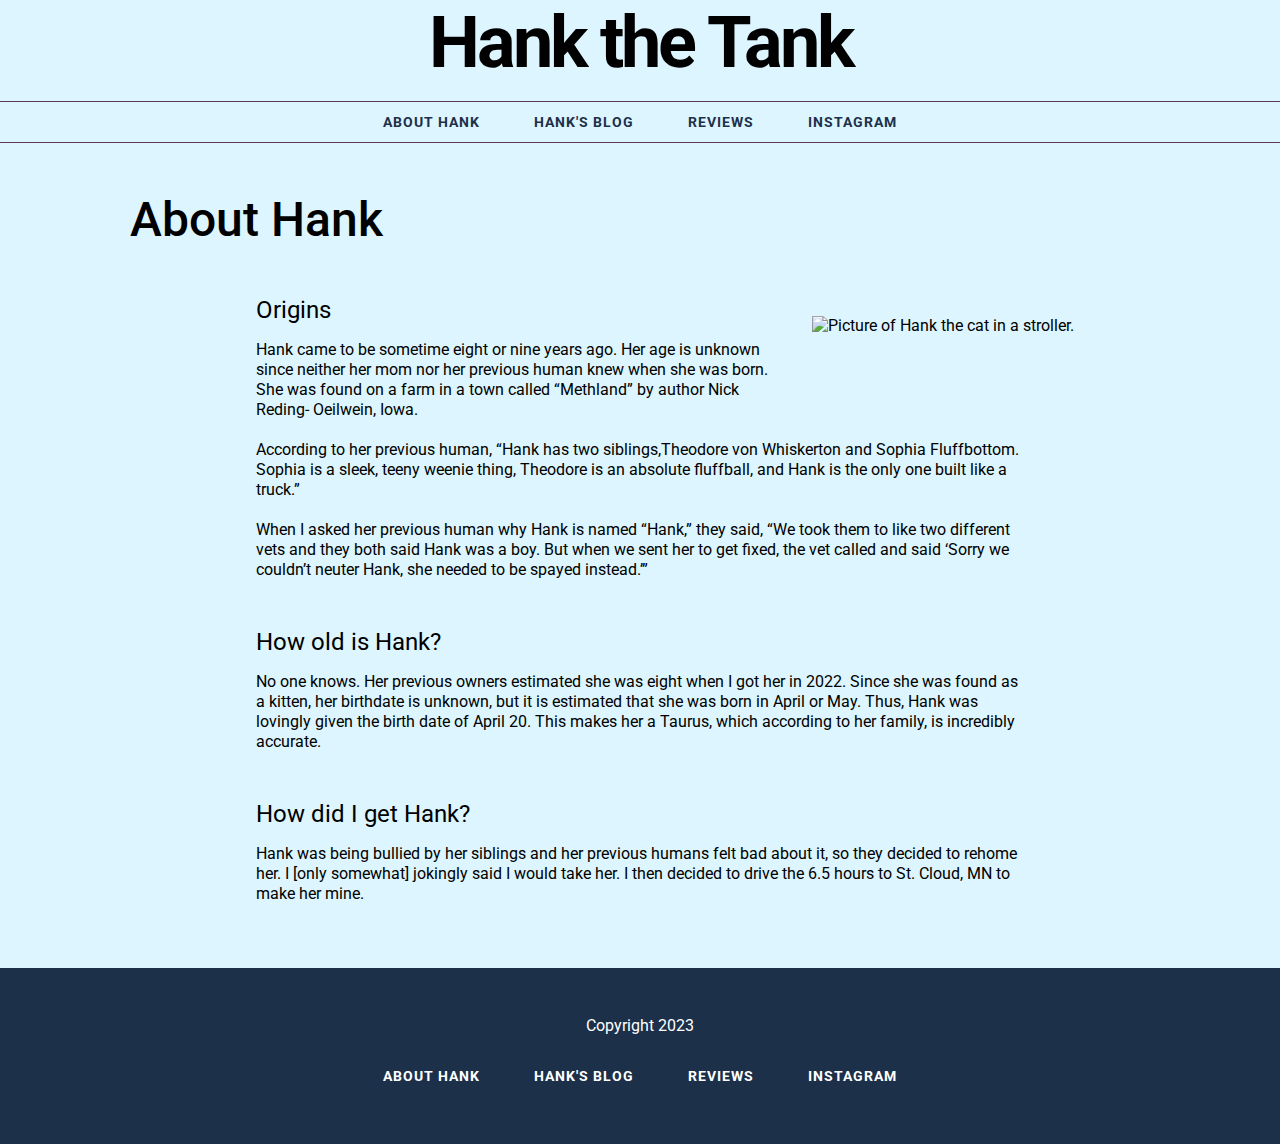
==== index.html @ 17b4a1c7 "no dark mode too much work" ====
<!DOCTYPE html>
<html lang="en-US">
    <head>
        <title>Hank the Tank</title>
        <link rel="preconnect" href="https://fonts.googleapis.com">
        <link rel="preconnect" href="https://fonts.gstatic.com" crossorigin>
        <link href="https://fonts.googleapis.com/css2?family=Roboto:ital,wght@0,100;0,300;0,400;0,500;0,700;0,900;1,100;1,300;1,400;1,500;1,700;1,900&display=swap" rel="stylesheet">
        <link href="styles.css" rel="stylesheet"/>
    </head>
    <body>
        <header>
            <div class="container">
                <h1 id="site-title">Hank the Tank</h1>
            </div>
            <nav>
                <ul>
                    <li><a href="index.html" alt="go to the homepage">About Hank</a></li>
                    <li><a href="blog.html" alt="go to Hank's blog">Hank's Blog</a></li>
                    <li><a href="reviews.html" alt="go to Hank's favorite about">Reviews</a></li>
                    <li><a href="https://www.instagram.com/misshankthetank/" alt="go to Hank's Instagram">Instagram</a></li>
                </ul>
            </nav>
        </header>
        <main id="main">
            <div class="container">
                <article>
                    <h1 id="article-title">About Hank</h1>
                <div class="small-container">
                    <h2>Origins</h2>
                    <figure class="section-image">
                        <img alt="Picture of Hank the cat in a stroller." src="https://lh3.googleusercontent.com/pw/ADCreHeFy9yLlcOA2DjAiO8y_2rjpowgeumGqEQZdwrCHQuRF-kV8ENjiBT4w_GPj9EtnLzIy6Li5-WMiTPAeckVl3ZQXOA9T4MigJQCZ-8reiU8LZWNm6cN=w1920-h1080"/>
                    </figure>
                    <p>Hank came to be sometime eight or nine years ago. Her age is unknown since neither her mom nor her previous human knew when she was born. She was found on a farm in a town called “Methland” by author Nick Reding- Oeilwein, Iowa.</p>
                    <p>According to her previous human, “Hank has two siblings,Theodore von Whiskerton and Sophia Fluffbottom. Sophia is a sleek, teeny weenie thing, Theodore is an absolute fluffball, and Hank is the only one built like a truck.”</p>
                    <p>When I asked her previous human why Hank is named “Hank,” they said, “We took them to like two different vets and they both said Hank was a boy. But when we sent her to get fixed, the vet called and said ‘Sorry we couldn’t neuter Hank, she needed to be spayed instead.’”</p>
                    <h2>How old is Hank?</h2>
                    <p>No one knows. Her previous owners estimated she was eight when I got her in 2022. Since she was found as a kitten, her birthdate is unknown, but it is estimated that she was born in April or May. Thus, Hank was lovingly given the birth date of April 20. This makes her a Taurus, which according to her family, is incredibly accurate.</p>
                    <h2>How did I get Hank?</h2>
                    <p>Hank was being bullied by her siblings and her previous humans felt bad about it, so they decided to rehome her. I [only somewhat] jokingly said I would take her. I then decided to drive the 6.5 hours to St. Cloud, MN to make her mine.</p>
                </div>
                </article>
            </div>
        </main>
        <footer id="page-footer">
            <p>Copyright 2023</p>
            <nav>
                <ul>
                    <li><a href="index.html" alt="go to the homepage">About Hank</a></li>
                    <li><a href="blog.html" alt="go to Hank's blog">Hank's Blog</a></li>
                    <li><a href="reviews.html" alt="go to Hank's favorite about">Reviews</a></li>
                    <li><a href="https://www.instagram.com/misshankthetank/" alt="go to Hank's Instagram">Instagram</a></li>
                </ul>
            </nav>
        </footer>
    </body>
</html>
---- styles.css ----
body {
    font-family: 'Roboto', sans-serif;
    font-weight: 400;
    margin: 0;
    background-color: #DCF5FF;
}

.container {
    width: 96%;
    max-width: 1020px;
    margin: 0 auto;
}

.small-container {
    margin: 0 auto;
    width: 92%;
    max-width: 768px;
}

h1#site-title{
    font-size: 72px;
    letter-spacing: -3px;
    margin-top: 0;
    margin-bottom: .125em;
    text-align: center;
    font-weight: 700;
}

h1#article-title{
    font-size: 48px;
    font-weight: 500;
    margin-bottom: 22px;
    margin-top: 48px;
}

h2 {
    font-weight: 400;
    margin-bottom: 0;
    margin-top: 48px;
}

h3 {
    font-weight: 300;
    margin-bottom: 0;
    margin-top: 48px;
}

p {
    line-height: 1.25;
    margin-bottom: 1.25em;
}

img {
    max-width: 100%;
    height: auto;
    border: none;
}

figure {
    margin: 0;
    padding: 12px;
    padding-bottom: 24px;
}

@media all and (min-width: 768px) {
    figure img {
        max-width: 100%;
        height: auto;
        margin-bottom: 12px;
    }
}

figure.main-image {
    background: #1C304A;
    color: #ffffff;
    margin-bottom: 32px;
}

@media all and (min-width: 768px) {
    figure.section-image {
        max-width: 320px;
        float: right;
        margin: -20px -62px 32px 20px;
}

img {
    width: auto;
    height: auto;
}

p img {
    float: right;
    max-width: 60%;
    margin-left: 20px;
    margin-bottom: 32px;
}

nav ul {
    list-style: none;
    padding-left: 0;
}

@media all and (min-width: 376px) {
    nav ul {
        display: flex;
        justify-content: center;
        gap: 30px;
    }
}

nav ul li {

}

nav ul li a {
    color: #1C304A;
    text-decoration: none;
    padding: 12px;
    display: block;
    text-transform: uppercase;
    font-size: 14px;
    font-weight: bold;
    letter-spacing: 1px;
}

header nav ul li a:hover {
    border-bottom: 3px solid #c06298;
    padding-bottom: 9px;
}

header nav ul {
    border-top: 1px solid #5d3754;
    border-bottom: 1px solid #5d3754;
}

footer nav {

}

footer nav ul li a {
    color: white;
}

footer nav ul a:hover {
    text-decoration: underline;
}

@media all and (min-width: 376px) {
    footer#page-footer {
        padding: 32px 0;
        margin-top: 64px;
        text-align: center;
        background-color:#1C304A;
        color: white;
    }
}

#message {
    background: #E9FFE4;
    border: 1px solid #178201;
    padding: 20px 40px;
    margin: 12px 0;
    border-radius: 4px;
    opacity: 1;
    transition: opacity .2s ease;
}
  
#message.dismissed {
    opacity: 0;
    height: 0;
}
  
#message button {
    float: right;
}

* {
    box-sizing: border-box;
}

.leftcolumn {
    float: left;
    width: 75%;
}

.rightcolumn {
    float: left;
    width: 25%;
    padding-left: 20px;
}

.card {
    background-color: white;
    padding: 20px;
    margin-top: 20px;
}

.row:after {
    content: "";
    display: table;
    clear: both;
}

@media screen and (max-width: 800px) {
    .leftcolumn, .rightcolumn {
        width: 100%;
        padding: 0;
    }
}
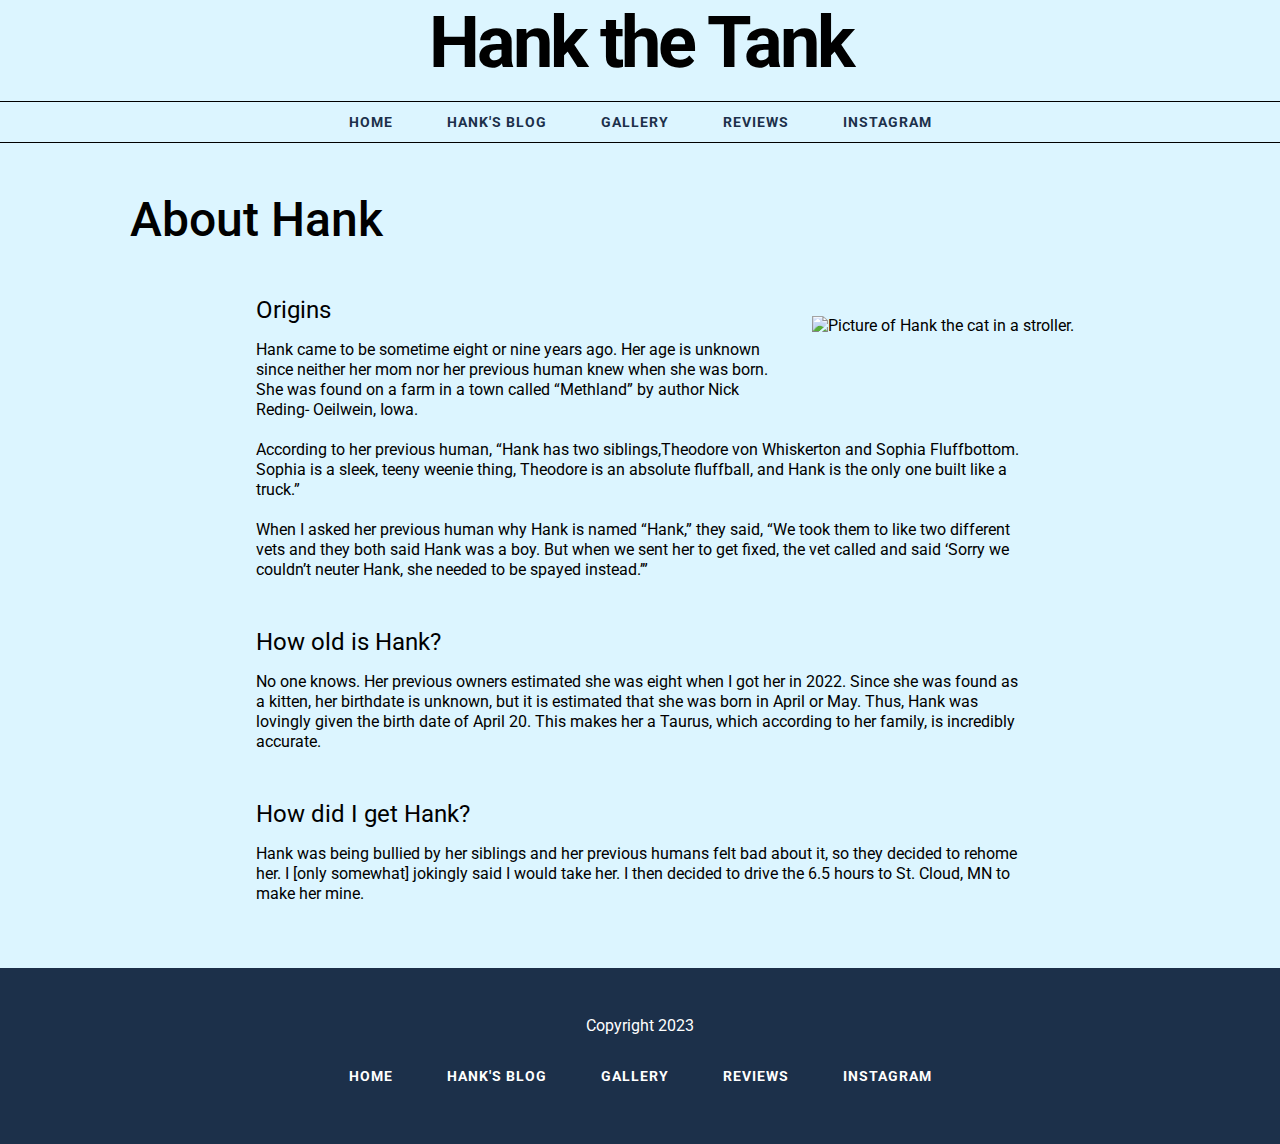
==== commit a7a7d782: "gallary stat" ====
--- a/index.html
+++ b/index.html
@@ -14,9 +14,10 @@
             </div>
             <nav>
                 <ul>
-                    <li><a href="index.html" alt="go to the homepage">About Hank</a></li>
+                    <li><a href="index.html" alt="go to the homepage">Home</a></li>
                     <li><a href="blog.html" alt="go to Hank's blog">Hank's Blog</a></li>
-                    <li><a href="reviews.html" alt="go to Hank's favorite about">Reviews</a></li>
+                    <li><a href="about.html" alt="go to About Hank page">Gallery</a></li>
+                    <li><a href="photos.html" alt="go to Hank's favorite about">Reviews</a></li>
                     <li><a href="https://www.instagram.com/misshankthetank/" alt="go to Hank's Instagram">Instagram</a></li>
                 </ul>
             </nav>
@@ -45,9 +46,10 @@
             <p>Copyright 2023</p>
             <nav>
                 <ul>
-                    <li><a href="index.html" alt="go to the homepage">About Hank</a></li>
+                    <li><a href="index.html" alt="go to the homepage">Home</a></li>
                     <li><a href="blog.html" alt="go to Hank's blog">Hank's Blog</a></li>
-                    <li><a href="reviews.html" alt="go to Hank's favorite about">Reviews</a></li>
+                    <li><a href="about.html" alt="go to About Hank page">Gallery</a></li>
+                    <li><a href="photos.html" alt="go to Hank's favorite about">Reviews</a></li>
                     <li><a href="https://www.instagram.com/misshankthetank/" alt="go to Hank's Instagram">Instagram</a></li>
                 </ul>
             </nav>
--- a/styles.css
+++ b/styles.css
@@ -124,13 +124,13 @@
 }
 
 header nav ul li a:hover {
-    border-bottom: 3px solid #c06298;
+    border-bottom: 3px solid #1C304A;
     padding-bottom: 9px;
 }
 
 header nav ul {
-    border-top: 1px solid #5d3754;
-    border-bottom: 1px solid #5d3754;
+    border-top: 1px solid black;
+    border-bottom: 1px solid black;
 }
 
 footer nav {
@@ -181,12 +181,14 @@
 .leftcolumn {
     float: left;
     width: 75%;
+    padding-left: 20px;
 }
 
 .rightcolumn {
     float: left;
     width: 25%;
     padding-left: 20px;
+    padding-right: 20px;
 }
 
 .card {
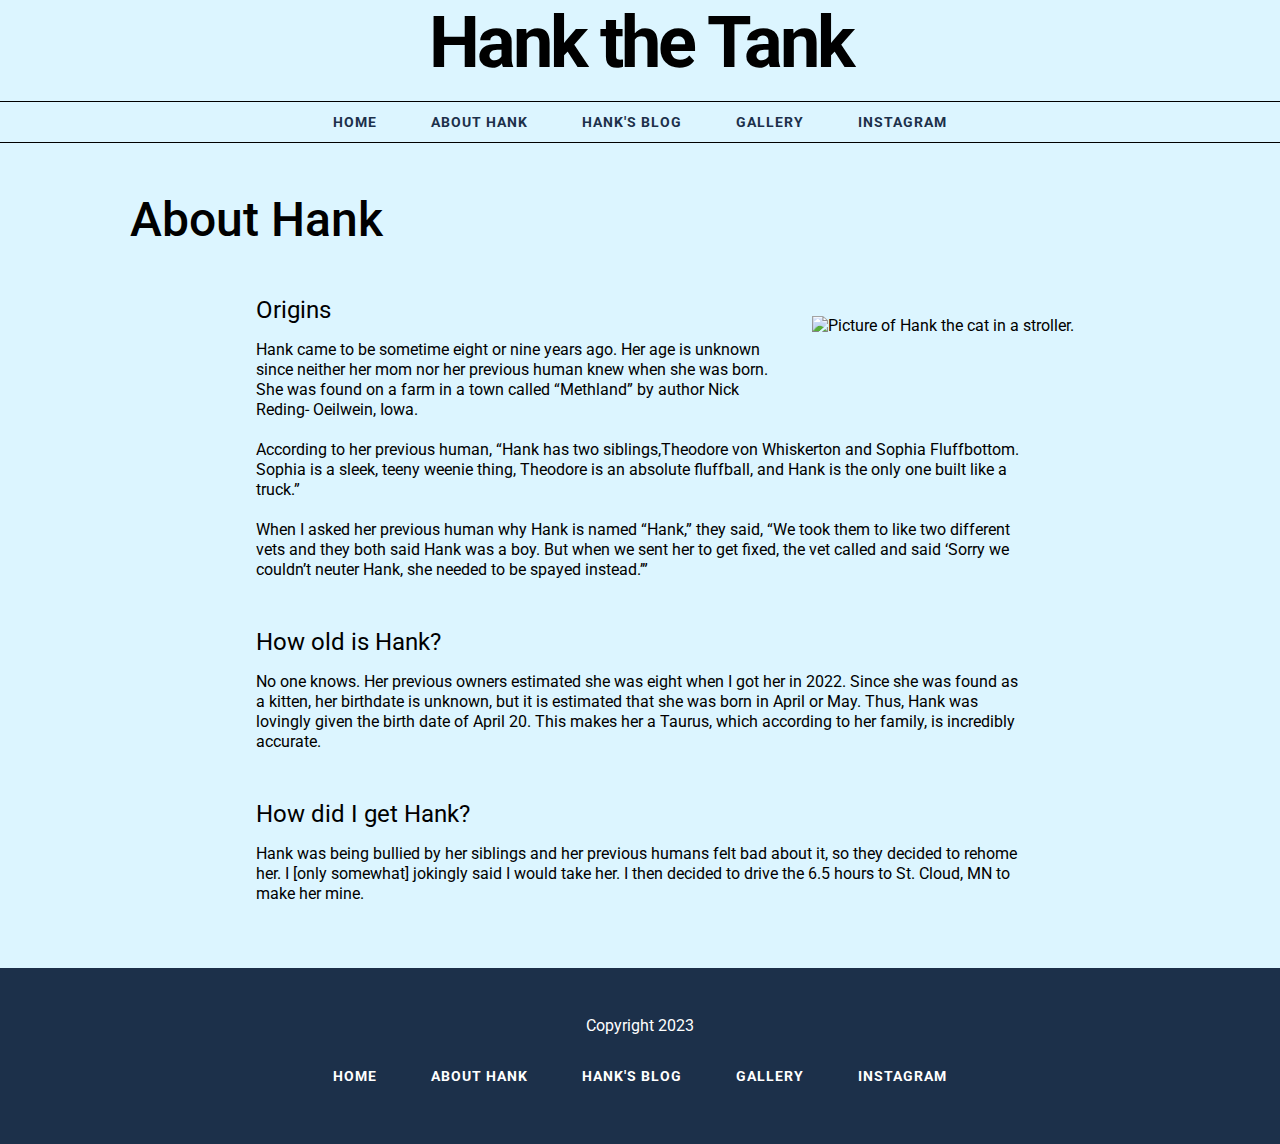
==== commit 4b3558e3: "new tab" ====
--- a/index.html
+++ b/index.html
@@ -15,9 +15,9 @@
             <nav>
                 <ul>
                     <li><a href="index.html" alt="go to the homepage">Home</a></li>
+                    <li><a href="about.html" alt="go to About Hank page">About Hank</a></li>
                     <li><a href="blog.html" alt="go to Hank's blog">Hank's Blog</a></li>
-                    <li><a href="about.html" alt="go to About Hank page">Gallery</a></li>
-                    <li><a href="photos.html" alt="go to Hank's favorite about">Reviews</a></li>
+                    <li><a href="photos.html" alt="go to Hank's gallery">Gallery</a></li>
                     <li><a href="https://www.instagram.com/misshankthetank/" alt="go to Hank's Instagram">Instagram</a></li>
                 </ul>
             </nav>
@@ -47,9 +47,9 @@
             <nav>
                 <ul>
                     <li><a href="index.html" alt="go to the homepage">Home</a></li>
+                    <li><a href="about.html" alt="go to About Hank page">About Hank</a></li>
                     <li><a href="blog.html" alt="go to Hank's blog">Hank's Blog</a></li>
-                    <li><a href="about.html" alt="go to About Hank page">Gallery</a></li>
-                    <li><a href="photos.html" alt="go to Hank's favorite about">Reviews</a></li>
+                    <li><a href="photos.html" alt="go to Hank's gallery">Gallery</a></li>
                     <li><a href="https://www.instagram.com/misshankthetank/" alt="go to Hank's Instagram">Instagram</a></li>
                 </ul>
             </nav>
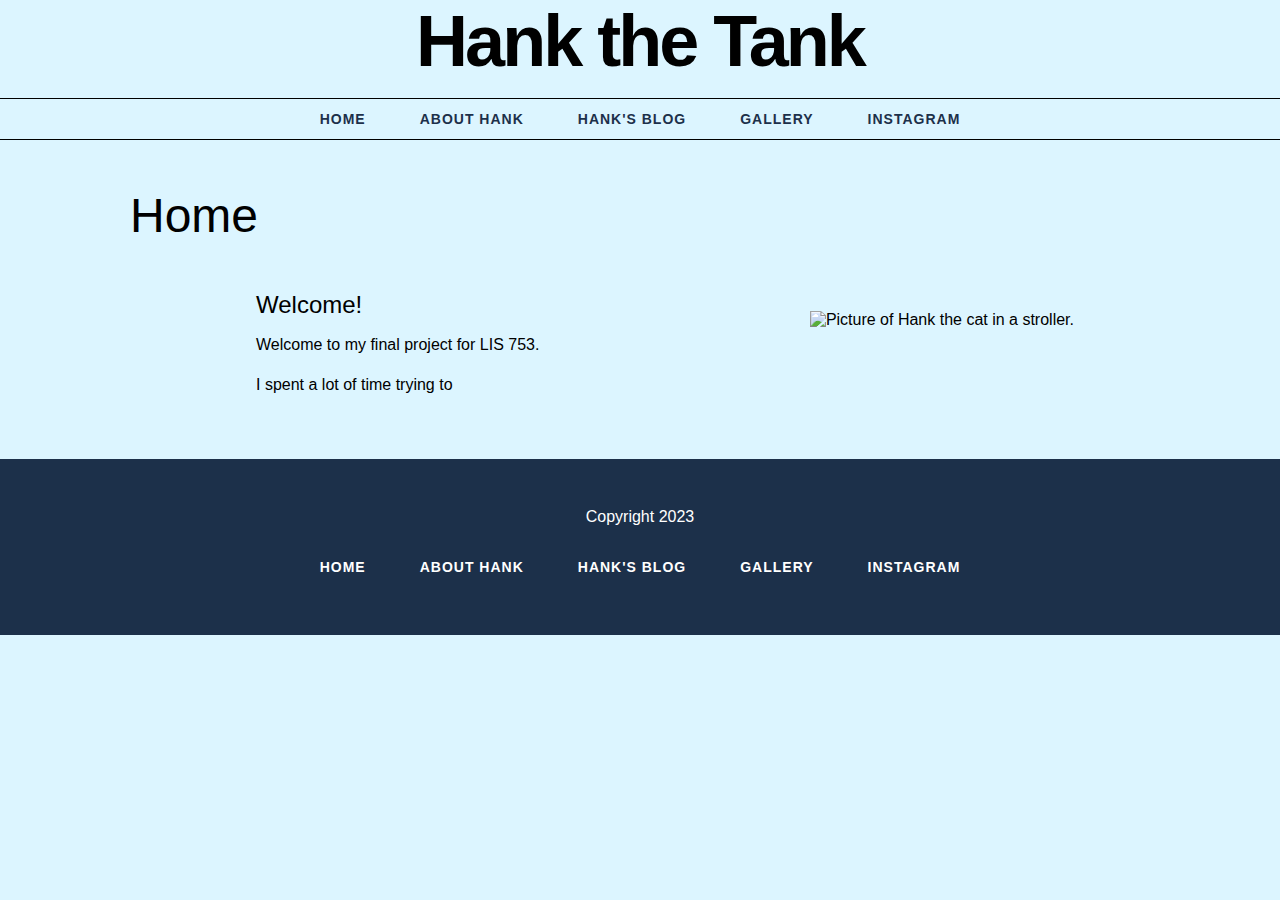
==== commit 3820a367: "save" ====
--- a/index.html
+++ b/index.html
@@ -9,7 +9,7 @@
     </head>
     <body>
         <header>
-            <div class="container">
+            <div class="heading">
                 <h1 id="site-title">Hank the Tank</h1>
             </div>
             <nav>
@@ -25,19 +25,14 @@
         <main id="main">
             <div class="container">
                 <article>
-                    <h1 id="article-title">About Hank</h1>
+                    <h1 id="article-title">Home</h1>
                 <div class="small-container">
-                    <h2>Origins</h2>
+                    <h2>Welcome!</h2>
                     <figure class="section-image">
                         <img alt="Picture of Hank the cat in a stroller." src="https://lh3.googleusercontent.com/pw/ADCreHeFy9yLlcOA2DjAiO8y_2rjpowgeumGqEQZdwrCHQuRF-kV8ENjiBT4w_GPj9EtnLzIy6Li5-WMiTPAeckVl3ZQXOA9T4MigJQCZ-8reiU8LZWNm6cN=w1920-h1080"/>
                     </figure>
-                    <p>Hank came to be sometime eight or nine years ago. Her age is unknown since neither her mom nor her previous human knew when she was born. She was found on a farm in a town called “Methland” by author Nick Reding- Oeilwein, Iowa.</p>
-                    <p>According to her previous human, “Hank has two siblings,Theodore von Whiskerton and Sophia Fluffbottom. Sophia is a sleek, teeny weenie thing, Theodore is an absolute fluffball, and Hank is the only one built like a truck.”</p>
-                    <p>When I asked her previous human why Hank is named “Hank,” they said, “We took them to like two different vets and they both said Hank was a boy. But when we sent her to get fixed, the vet called and said ‘Sorry we couldn’t neuter Hank, she needed to be spayed instead.’”</p>
-                    <h2>How old is Hank?</h2>
-                    <p>No one knows. Her previous owners estimated she was eight when I got her in 2022. Since she was found as a kitten, her birthdate is unknown, but it is estimated that she was born in April or May. Thus, Hank was lovingly given the birth date of April 20. This makes her a Taurus, which according to her family, is incredibly accurate.</p>
-                    <h2>How did I get Hank?</h2>
-                    <p>Hank was being bullied by her siblings and her previous humans felt bad about it, so they decided to rehome her. I [only somewhat] jokingly said I would take her. I then decided to drive the 6.5 hours to St. Cloud, MN to make her mine.</p>
+                    <p>Welcome to my final project for LIS 753.</p>
+                    <p>I spent a lot of time trying to</p>
                 </div>
                 </article>
             </div>
--- a/styles.css
+++ b/styles.css
@@ -208,4 +208,76 @@
         width: 100%;
         padding: 0;
     }
+}
+
+* {box-sizing: border-box}
+body {font-family: Verdana, sans-serif; margin:0}
+.mySlides {display: none}
+img {vertical-align: middle;}
+
+.slideshow-container {
+  max-width: 1000px;
+  position: relative;
+  margin: auto;
+}
+
+.prev, .next {
+  cursor: pointer;
+  position: absolute;
+  top: 50%;
+  width: auto;
+  padding: 16px;
+  margin-top: -22px;
+  color: white;
+  font-weight: bold;
+  font-size: 18px;
+  transition: 0.6s ease;
+  border-radius: 0 3px 3px 0;
+  user-select: none;
+}
+
+.next {
+  right: 0;
+  border-radius: 3px 0 0 3px;
+}
+
+.prev:hover, .next:hover {
+  background-color: rgba(0,0,0,0.8);
+}
+
+.numbertext {
+  color: #f2f2f2;
+  font-size: 12px;
+  padding: 8px 12px;
+  position: absolute;
+  top: 0;
+}
+
+.dot {
+  cursor: pointer;
+  height: 15px;
+  width: 15px;
+  margin: 0 2px;
+  background-color: #bbb;
+  border-radius: 50%;
+  display: inline-block;
+  transition: background-color 0.6s ease;
+}
+
+.active, .dot:hover {
+  background-color: #717171;
+}
+
+.fade {
+  animation-name: fade;
+  animation-duration: 1.5s;
+}
+
+@keyframes fade {
+  from {opacity: .4} 
+  to {opacity: 1}
+}
+
+@media only screen and (max-width: 300px) {
+  .prev, .next,.text {font-size: 11px}
 }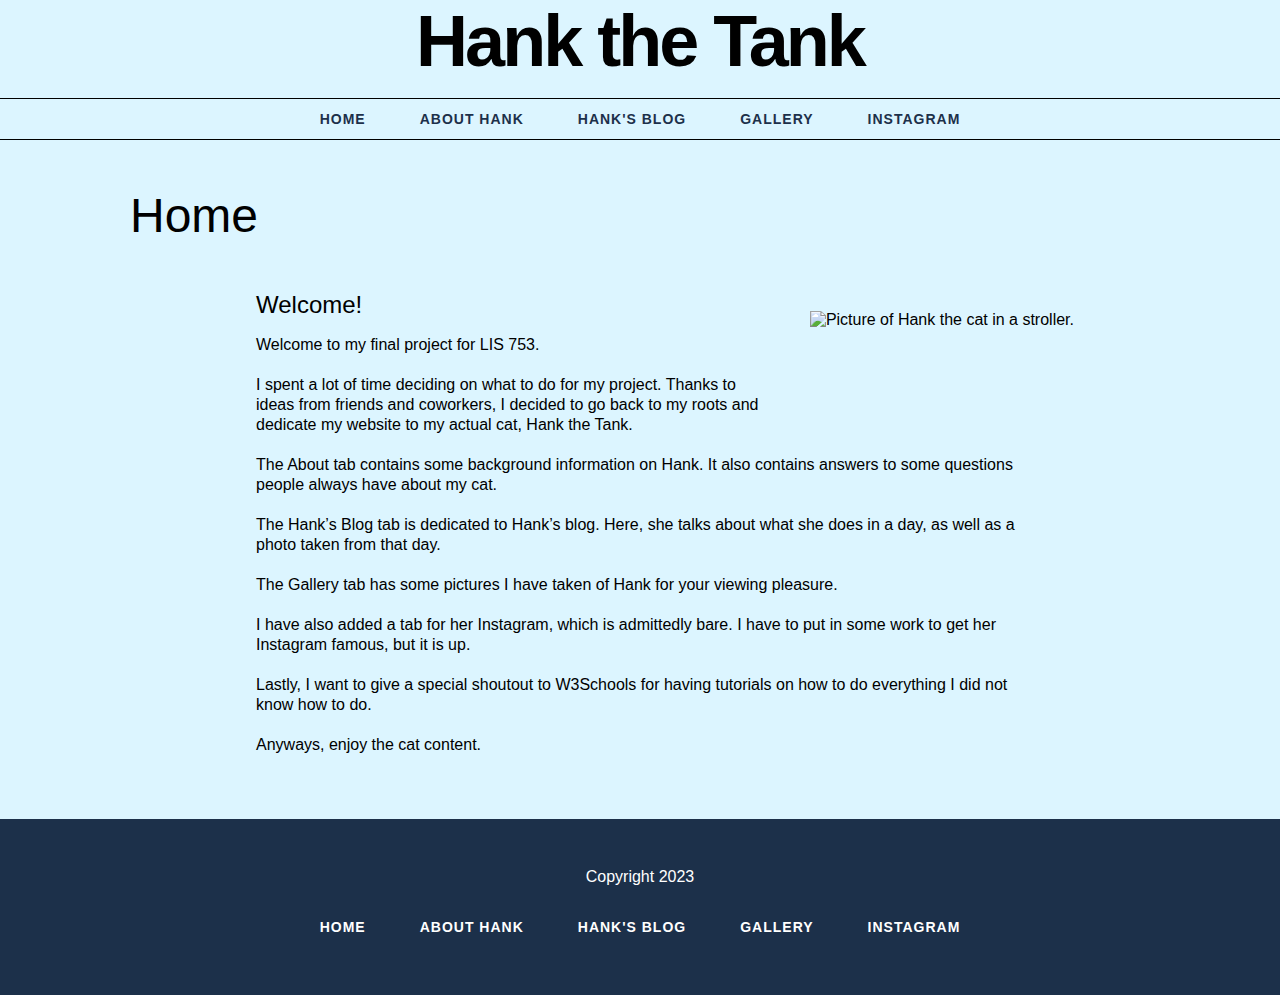
==== commit f0696018: "intro text" ====
--- a/index.html
+++ b/index.html
@@ -32,7 +32,13 @@
                         <img alt="Picture of Hank the cat in a stroller." src="https://lh3.googleusercontent.com/pw/ADCreHeFy9yLlcOA2DjAiO8y_2rjpowgeumGqEQZdwrCHQuRF-kV8ENjiBT4w_GPj9EtnLzIy6Li5-WMiTPAeckVl3ZQXOA9T4MigJQCZ-8reiU8LZWNm6cN=w1920-h1080"/>
                     </figure>
                     <p>Welcome to my final project for LIS 753.</p>
-                    <p>I spent a lot of time trying to</p>
+                    <p>I spent a lot of time deciding on what to do for my project. Thanks to ideas from friends and coworkers, I decided to go back to my roots and dedicate my website to my actual cat, Hank the Tank.</p>
+                    <p>The About tab contains some background information on Hank. It also contains answers to some questions people always have about my cat.</p>
+                    <p>The Hank’s Blog tab is dedicated to Hank’s blog. Here, she talks about what she does in a day, as well as a photo taken from that day.</p>
+                    <p>The Gallery tab has some pictures I have taken of Hank for your viewing pleasure.</p>
+                    <p>I have also added a tab for her Instagram, which is admittedly bare. I have to put in some work to get her Instagram famous, but it is up.</p>
+                    <p>Lastly, I want to give a special shoutout to W3Schools for having tutorials on how to do everything I did not know how to do.</p>
+                    <p>Anyways, enjoy the cat content.</p>
                 </div>
                 </article>
             </div>
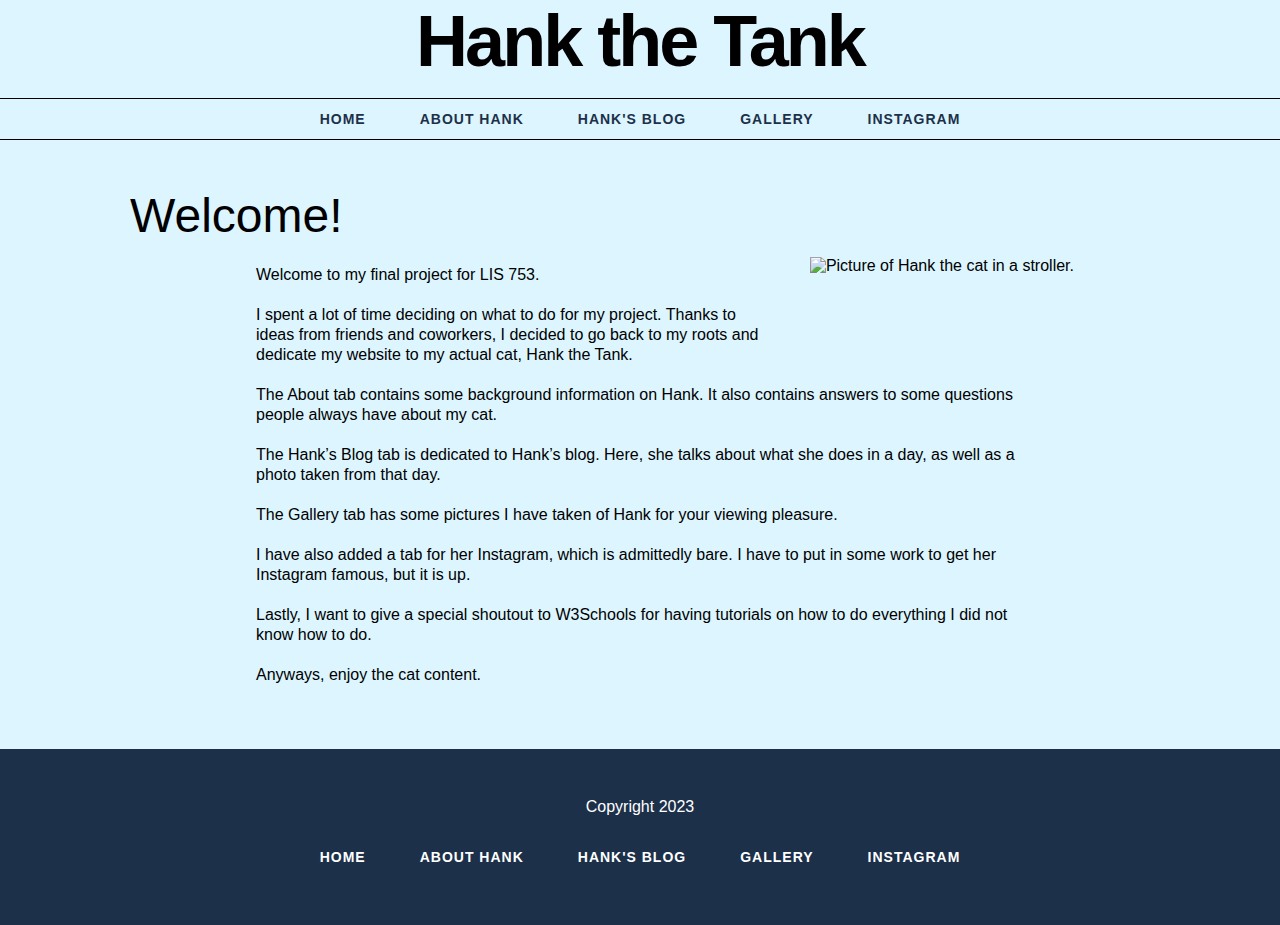
==== commit 5e59c01e: "updated heading" ====
--- a/index.html
+++ b/index.html
@@ -25,9 +25,8 @@
         <main id="main">
             <div class="container">
                 <article>
-                    <h1 id="article-title">Home</h1>
+                    <h1 id="article-title">Welcome!</h1>
                 <div class="small-container">
-                    <h2>Welcome!</h2>
                     <figure class="section-image">
                         <img alt="Picture of Hank the cat in a stroller." src="https://lh3.googleusercontent.com/pw/ADCreHeFy9yLlcOA2DjAiO8y_2rjpowgeumGqEQZdwrCHQuRF-kV8ENjiBT4w_GPj9EtnLzIy6Li5-WMiTPAeckVl3ZQXOA9T4MigJQCZ-8reiU8LZWNm6cN=w1920-h1080"/>
                     </figure>
